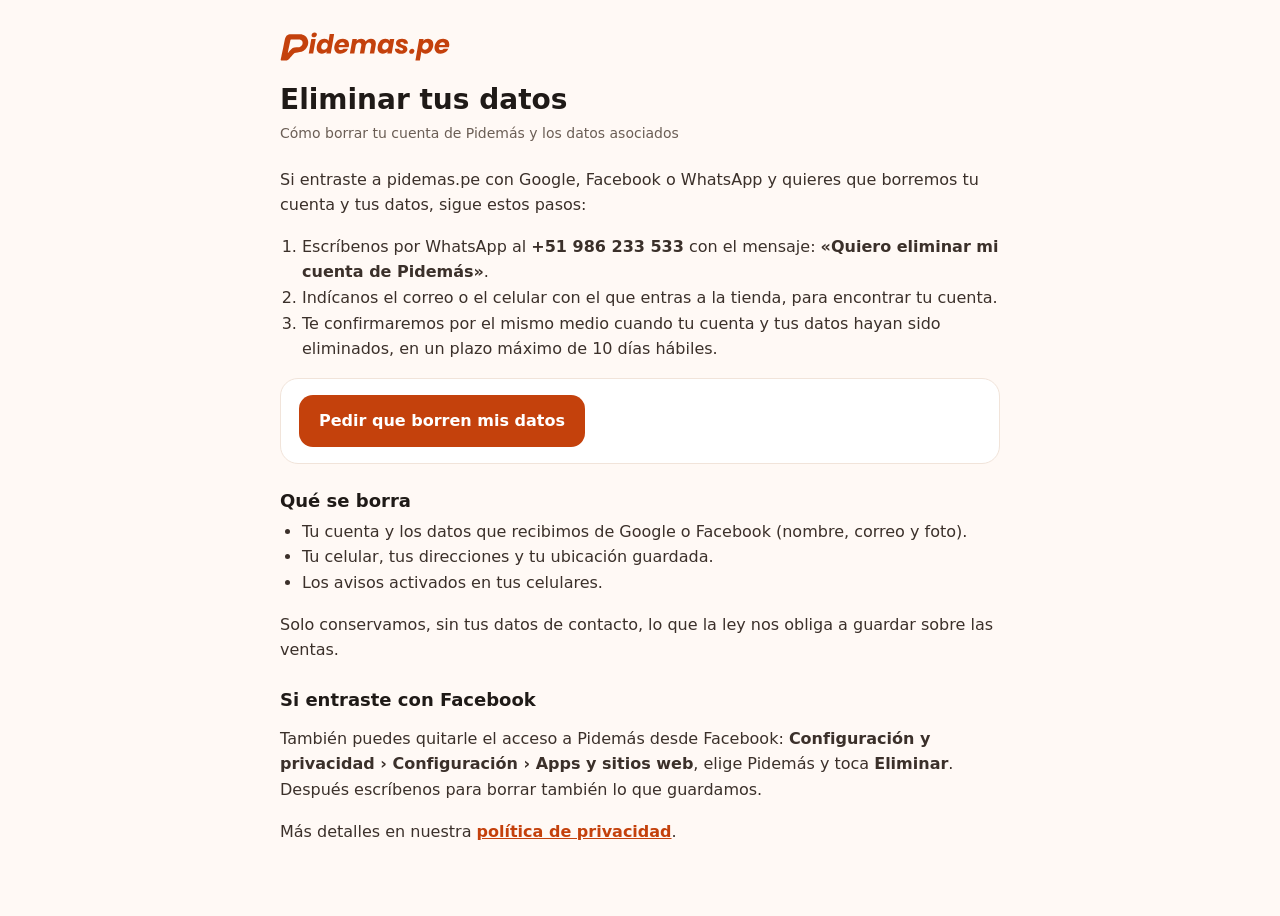
==== eliminar-datos/index.html @ a0821c27 "Tienda: ingreso con Facebook (oculto hasta activarlo), política de privacidad y eliminación de datos" ====
<!DOCTYPE html>
<html lang="es"><head><meta charset="utf-8"><meta name="viewport" content="width=device-width,initial-scale=1">
<title>Eliminar tus datos · Pidemás Delivery</title><meta name="theme-color" content="#FFFFFF"><link rel="icon" href="/favicon-32.png"><style>
body{margin:0;background:#FFF9F5;font-family:Inter,system-ui,-apple-system,Segoe UI,Roboto,sans-serif;color:#1F1A17}
.w{max-width:720px;margin:0 auto;padding:28px 20px 56px}
.logo{display:block;width:170px;height:auto;margin:4px 0 22px}
h1{font-size:28px;line-height:1.2;margin:0 0 6px}
.f{font-size:14px;color:#6B5E55;margin:0 0 22px}
h2{font-size:18px;margin:26px 0 8px}
p,li{font-size:16px;line-height:1.6;color:#3B302A}
ul,ol{padding-left:22px;margin:6px 0}
.card{background:#FFFFFF;border:1px solid #F1E4DA;border-radius:18px;padding:16px 18px;margin:16px 0}
a{color:#C4410C;font-weight:700}
.b{display:inline-flex;align-items:center;justify-content:center;min-height:52px;padding:0 20px;border-radius:14px;background:#C4410C;color:#FFFFFF;text-decoration:none;font-weight:800;font-size:16px}
</style></head><body><div class="w">
<a href="/"><img class="logo" src="/logo-pidemas-pe.svg" alt="pidemas.pe"></a>
<h1>Eliminar tus datos</h1>
<p class="f">Cómo borrar tu cuenta de Pidemás y los datos asociados</p>
<p>Si entraste a pidemas.pe con Google, Facebook o WhatsApp y quieres que borremos tu cuenta y tus datos, sigue estos pasos:</p>
<ol>
<li>Escríbenos por WhatsApp al <b>+51 986 233 533</b> con el mensaje: <b>«Quiero eliminar mi cuenta de Pidemás»</b>.</li>
<li>Indícanos el correo o el celular con el que entras a la tienda, para encontrar tu cuenta.</li>
<li>Te confirmaremos por el mismo medio cuando tu cuenta y tus datos hayan sido eliminados, en un plazo máximo de 10 días hábiles.</li>
</ol>
<div class="card"><a class="b" href="https://wa.me/51986233533?text=Quiero%20eliminar%20mi%20cuenta%20de%20Pidem%C3%A1s">Pedir que borren mis datos</a></div>
<h2>Qué se borra</h2>
<ul>
<li>Tu cuenta y los datos que recibimos de Google o Facebook (nombre, correo y foto).</li>
<li>Tu celular, tus direcciones y tu ubicación guardada.</li>
<li>Los avisos activados en tus celulares.</li>
</ul>
<p>Solo conservamos, sin tus datos de contacto, lo que la ley nos obliga a guardar sobre las ventas.</p>
<h2>Si entraste con Facebook</h2>
<p>También puedes quitarle el acceso a Pidemás desde Facebook: <b>Configuración y privacidad › Configuración › Apps y sitios web</b>, elige Pidemás y toca <b>Eliminar</b>. Después escríbenos para borrar también lo que guardamos.</p>
<p>Más detalles en nuestra <a href="/privacidad/">política de privacidad</a>.</p>
</div></body></html>
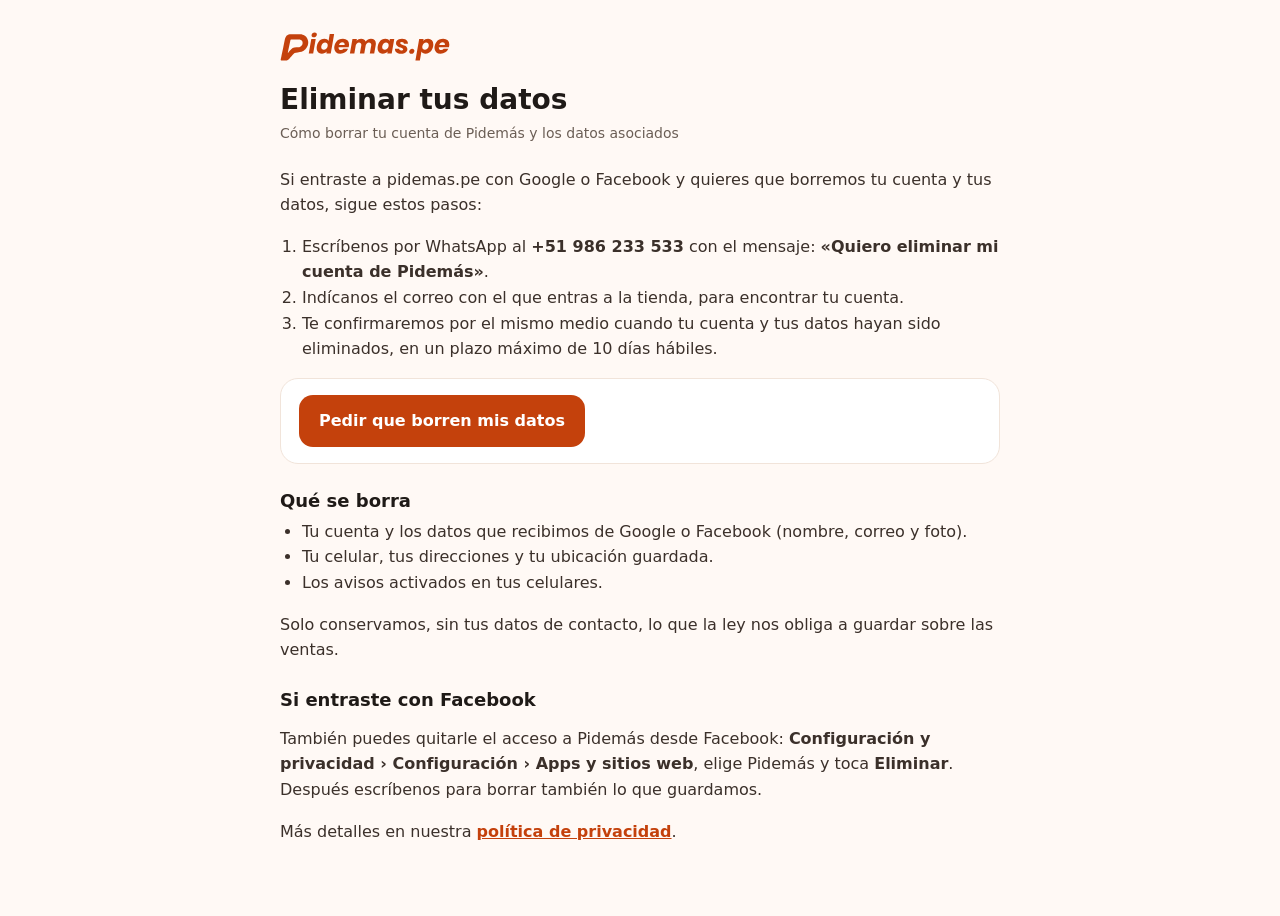
==== commit cfaa9769: "Tienda: se quita el ingreso por WhatsApp; quedan Google y Facebook Co-Authored-By: Claude Opus 5.5 <" ====
--- a/eliminar-datos/index.html
+++ b/eliminar-datos/index.html
@@ -16,10 +16,10 @@
 <a href="/"><img class="logo" src="/logo-pidemas-pe.svg" alt="pidemas.pe"></a>
 <h1>Eliminar tus datos</h1>
 <p class="f">Cómo borrar tu cuenta de Pidemás y los datos asociados</p>
-<p>Si entraste a pidemas.pe con Google, Facebook o WhatsApp y quieres que borremos tu cuenta y tus datos, sigue estos pasos:</p>
+<p>Si entraste a pidemas.pe con Google o Facebook y quieres que borremos tu cuenta y tus datos, sigue estos pasos:</p>
 <ol>
 <li>Escríbenos por WhatsApp al <b>+51 986 233 533</b> con el mensaje: <b>«Quiero eliminar mi cuenta de Pidemás»</b>.</li>
-<li>Indícanos el correo o el celular con el que entras a la tienda, para encontrar tu cuenta.</li>
+<li>Indícanos el correo con el que entras a la tienda, para encontrar tu cuenta.</li>
 <li>Te confirmaremos por el mismo medio cuando tu cuenta y tus datos hayan sido eliminados, en un plazo máximo de 10 días hábiles.</li>
 </ol>
 <div class="card"><a class="b" href="https://wa.me/51986233533?text=Quiero%20eliminar%20mi%20cuenta%20de%20Pidem%C3%A1s">Pedir que borren mis datos</a></div>
